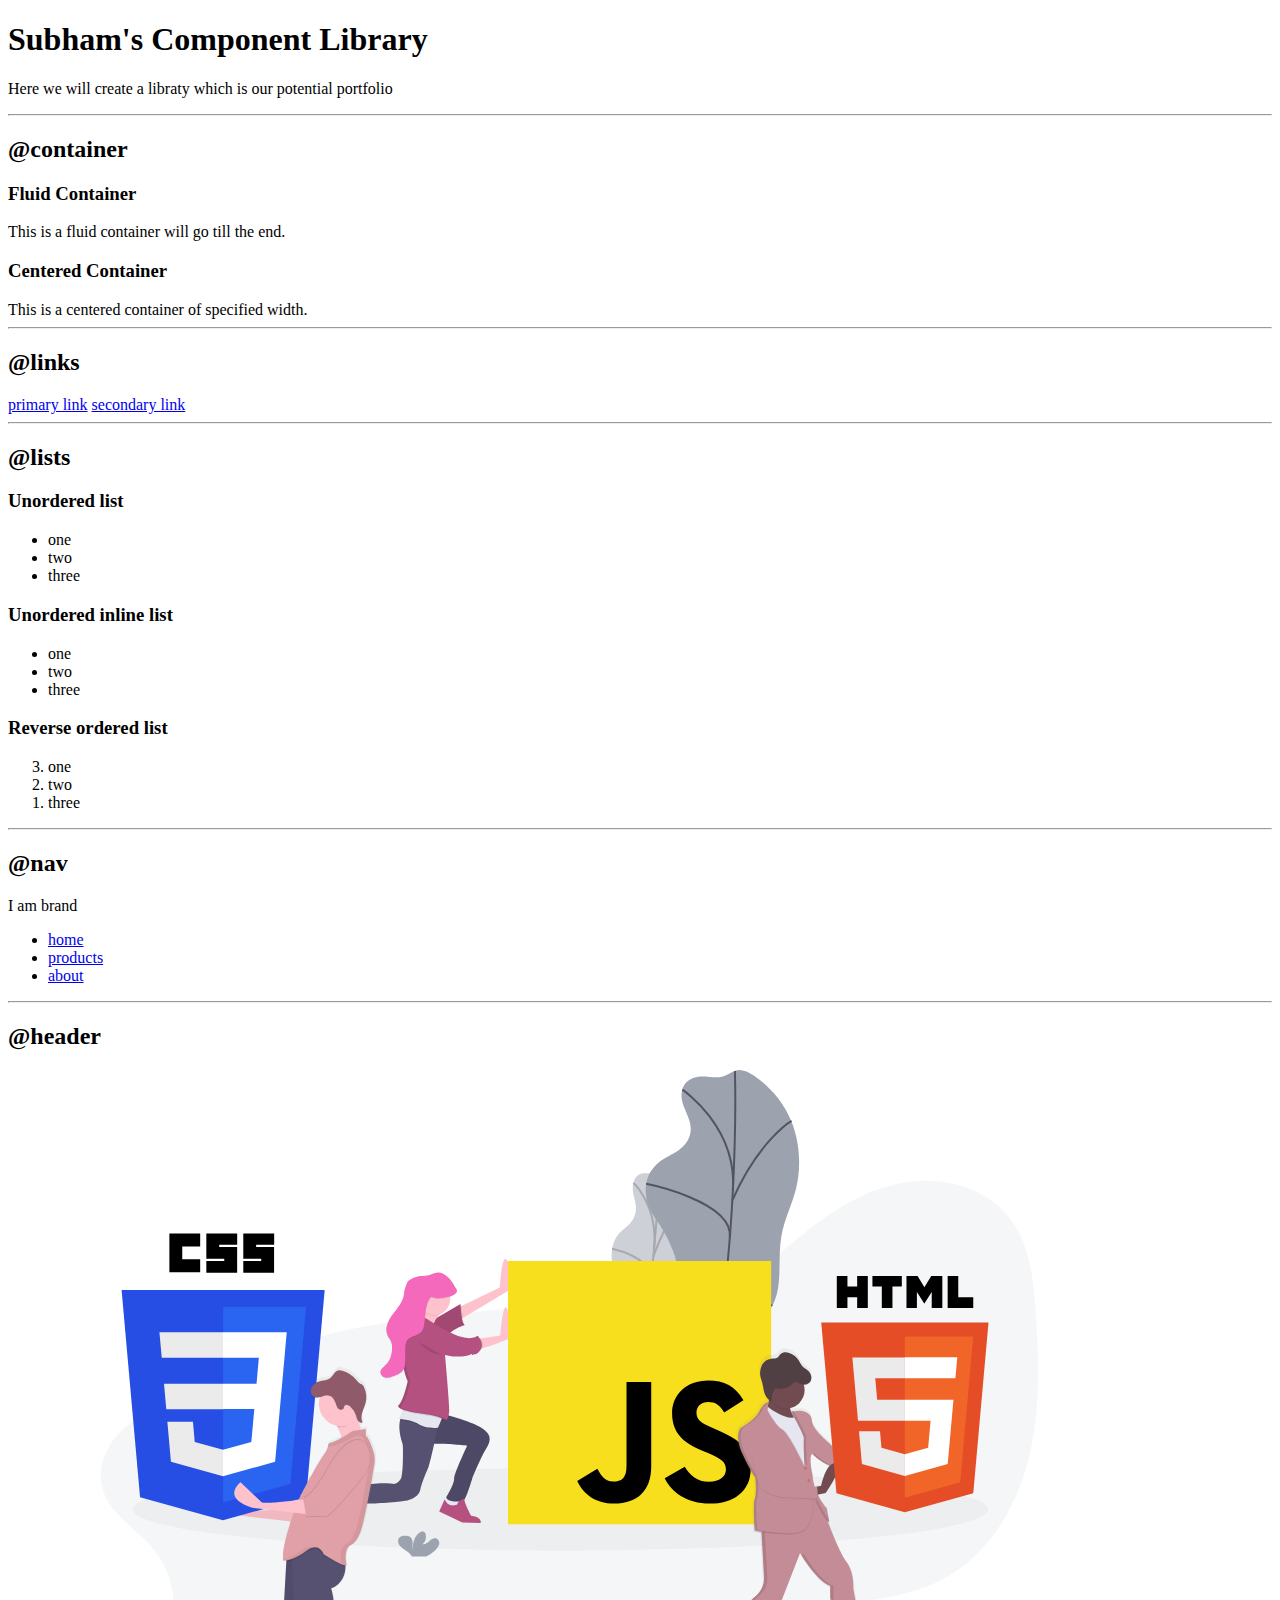
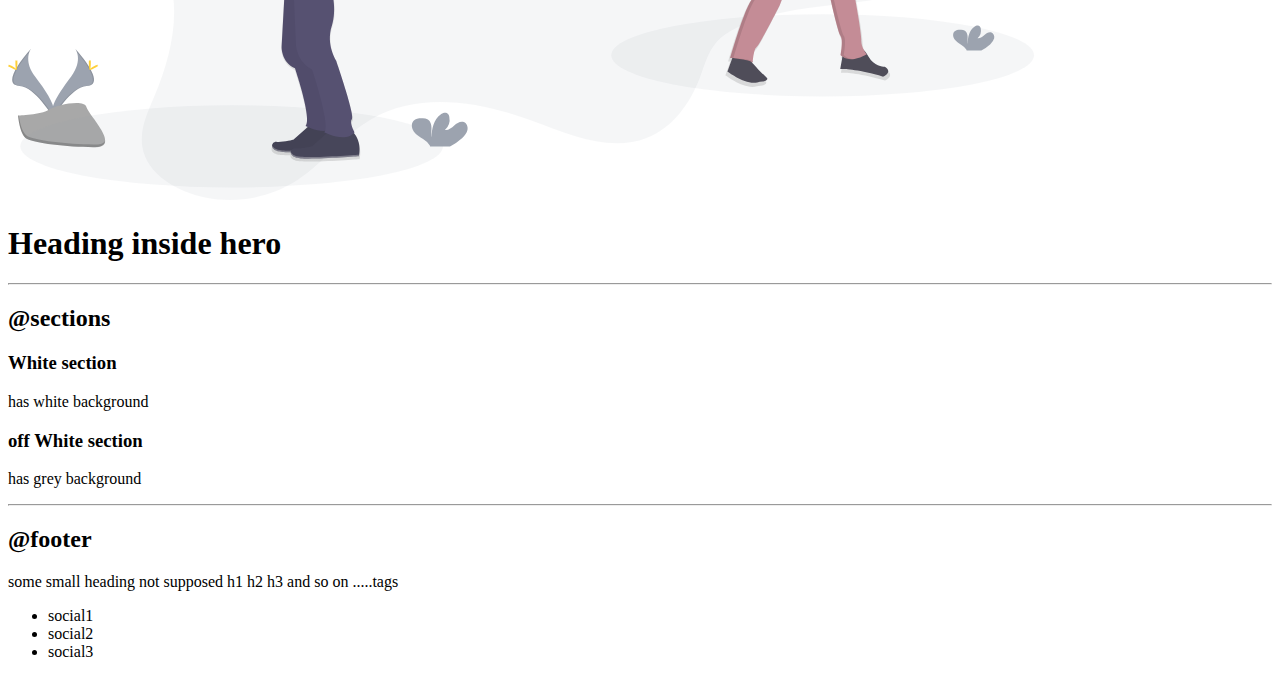
==== index.html @ 24790f1d "Update index.html" ====
<!DOCTYPE html>
<html lang="en">
<head>
    <meta charset="UTF-8">
    <meta http-equiv="X-UA-Compatible" content="IE=edge">
    <meta name="viewport" content="width=device-width, initial-scale=1.0">
    <title>Subham's Component Library</title>
    <link rel="stylesheet" href="styles.css">
</head>
<body>
    <h1>Subham's Component Library</h1>
    <div>
        <p>Here we will create a libraty which is our potential portfolio</p>
    </div>

    <hr>

    <h2>@container</h2>
    <h3>Fluid Container</h3>
    <div class="container container-fluid">
        This is a fluid container will go till the end.
    </div>

    <h3>Centered Container</h3>
    <div class="container container-center">
        This is a centered container of specified width.
    </div>

    <hr>
    <h2>@links</h2>
    <a class="links link-primary" href="/">primary link</a>
    <a class = "links link-secondary"href="/">secondary link</a>

    <hr>
    <h2>@lists</h2>

    <h3>Unordered list</h3>
    <ul class="list-no-bullets">
        <li>one</li>
        <li>two</li>
        <li>three</li>
    </ul>

    <h3 >Unordered inline list</h3>
    <ul class="list-no-bullets">
        <li class="list-item-inline">one</li>
        <li class="list-item-inline">two</li>
        <li class="list-item-inline">three</li>
    </ul>

    <h3>Reverse ordered list</h3>
    <ol reversed>
        <li>one</li>
        <li>two</li>
        <li>three</li>
    </ol>
    
    <hr>

    <h2>@nav</h2>
    <nav class = "navigation conatiner">
        <div class ="nav-brand">I am brand</div>

    <ul class="list-no-bullets">
        <li class="list-item-inline"><a href="/">home</a></li>
        <li class="list-item-inline"><a href="/">products</a></li>
        <li class="list-item-inline"><a href="/">about</a></li>
    </ul>

    </nav>
    
    <hr>

    <h2>@header</h2>
    
    <header>
        <img src="images/hero.svg" alt="programming image">
        <h1>Heading inside hero</h1>
    </header>

    <hr>

    <h2>@sections</h2>

    <section>
        <h3>White section</h3>
        <p>has white background</p>
    </section>

    <section>
        <h3>off White section</h3>
        <p>has grey background</p>
    </section>

    <hr>

    <h2>@footer</h2>

    <footer>
        <div>some small heading not supposed h1 h2 h3 and so on .....tags</div>
        <ul>
            <li>social1</li>
            <li>social2</li>
            <li>social3</li>
        </ul>
    </footer>

</body>
</html>
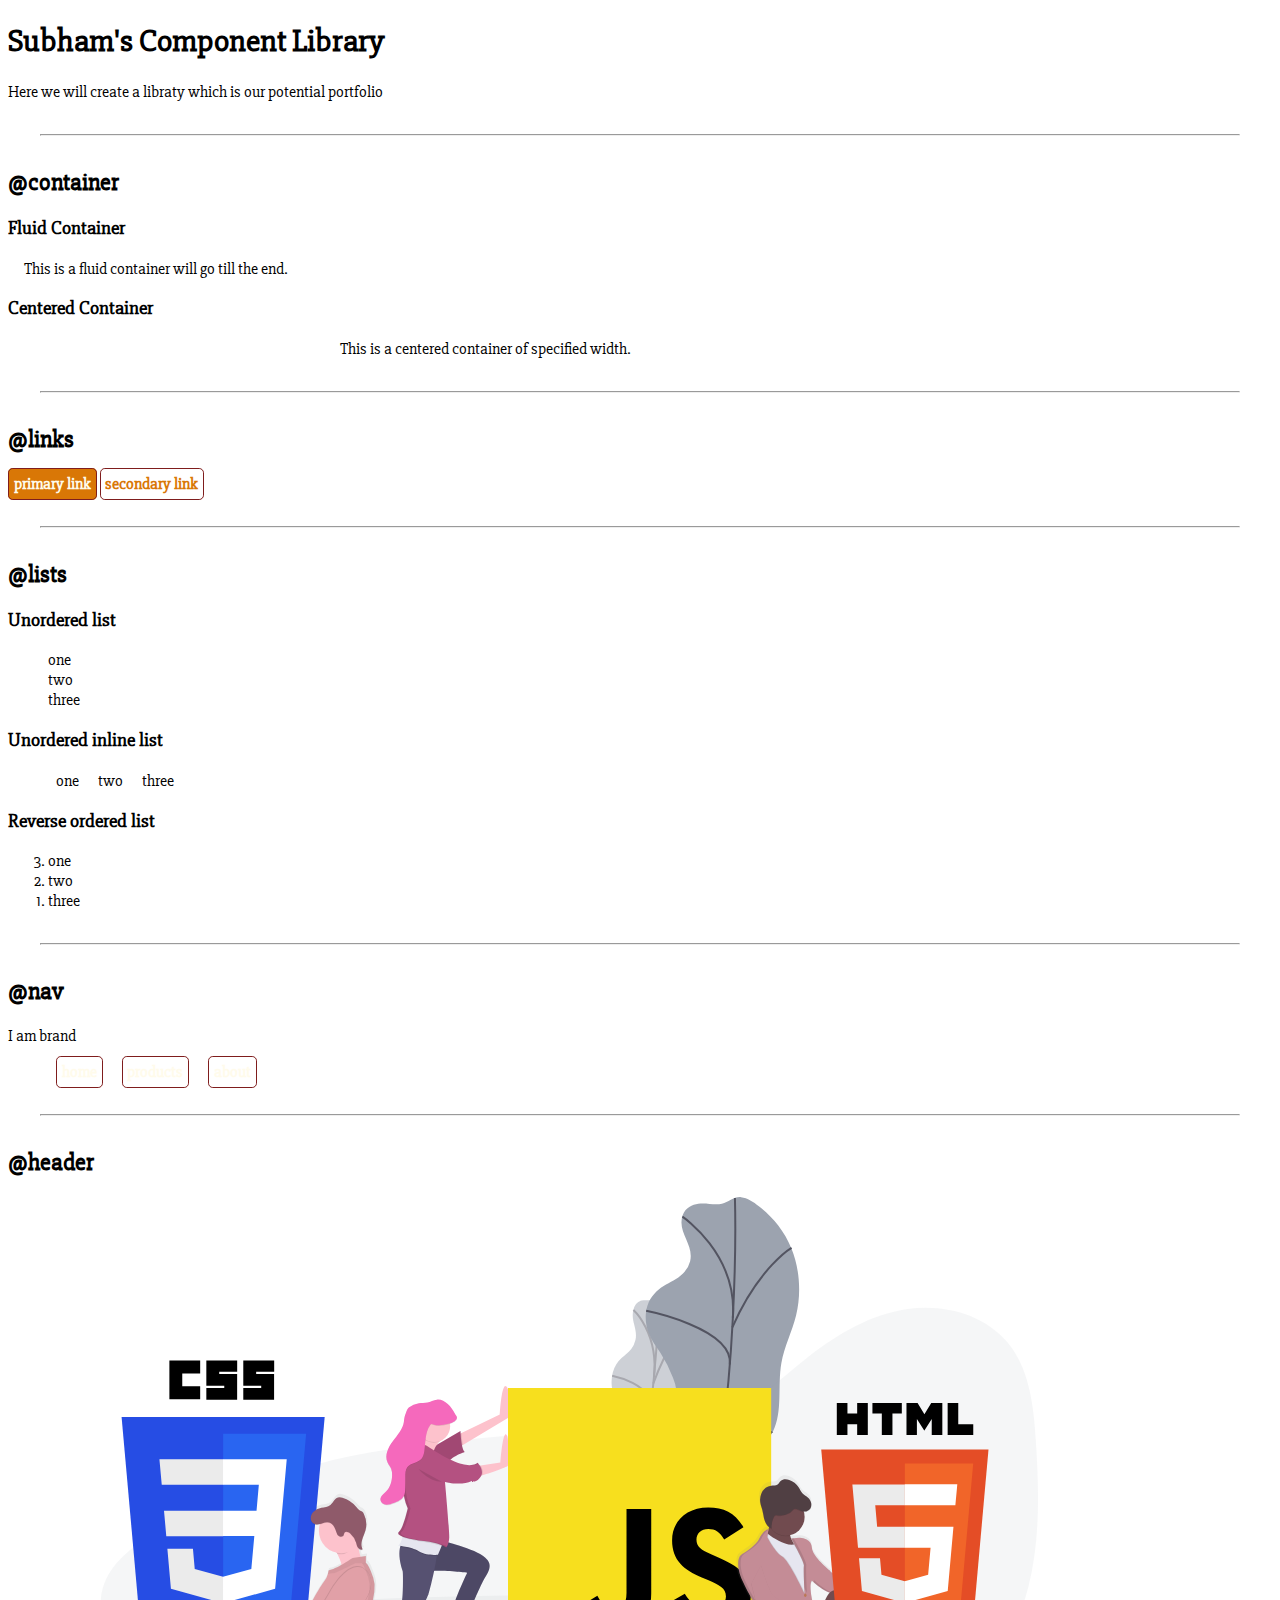
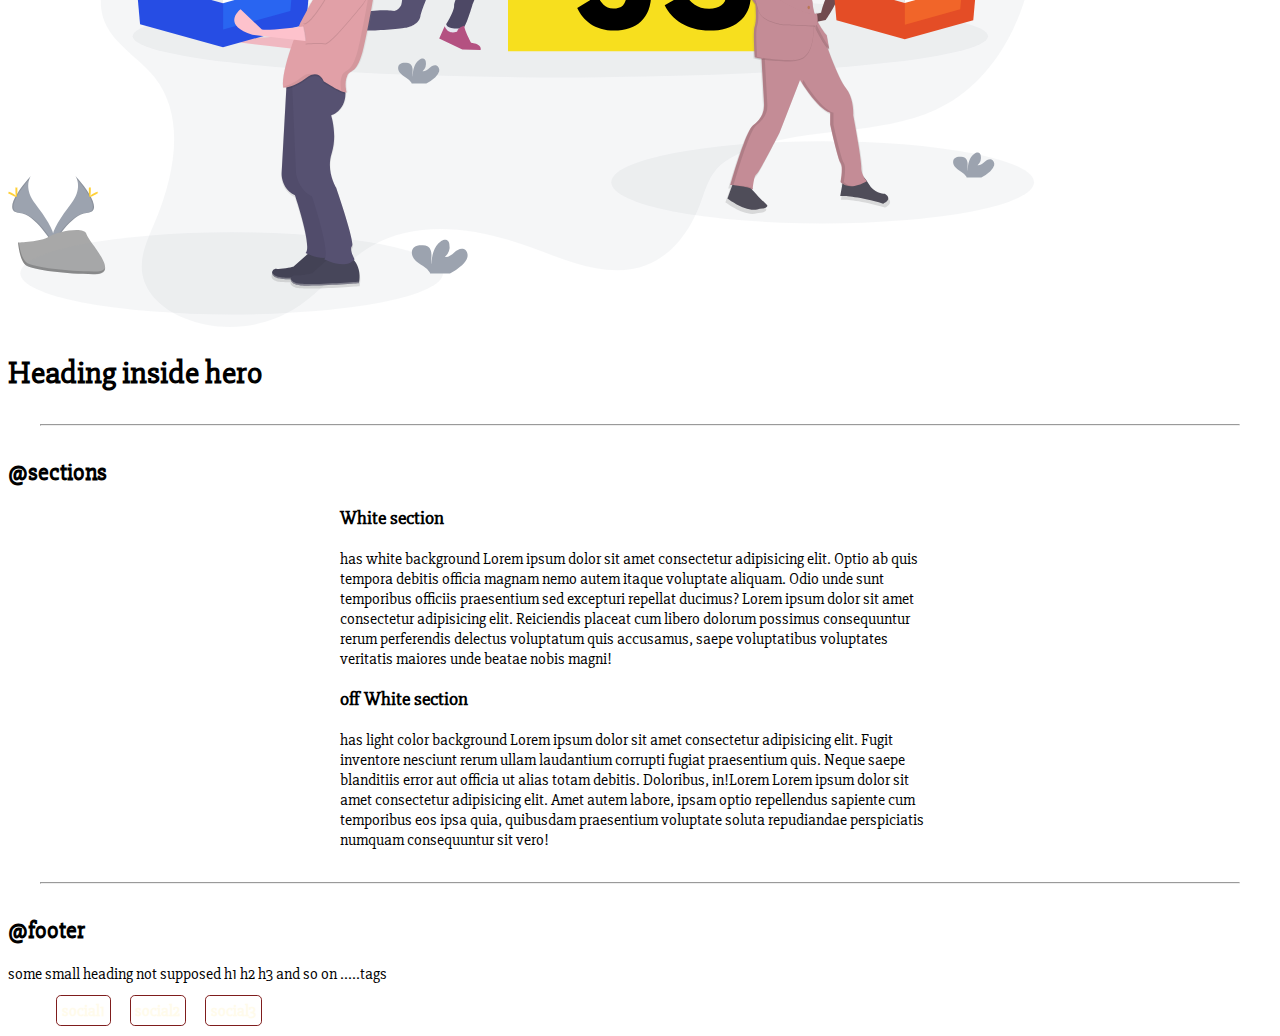
==== commit d6b33156: "Update index.html" ====
--- a/index.html
+++ b/index.html
@@ -61,10 +61,10 @@
     <nav class = "navigation conatiner">
         <div class ="nav-brand">I am brand</div>
 
-    <ul class="list-no-bullets">
-        <li class="list-item-inline"><a href="/">home</a></li>
-        <li class="list-item-inline"><a href="/">products</a></li>
-        <li class="list-item-inline"><a href="/">about</a></li>
+    <ul class="list-no-bullets nav-pills">
+        <li class="list-item-inline "><a class="links  links-active"href="/">home</a></li>
+        <li class="list-item-inline "><a class="links "href="/">products</a></li>
+        <li class="list-item-inline "><a class="links "href="/">about</a></li>
     </ul>
 
     </nav>
@@ -73,35 +73,39 @@
 
     <h2>@header</h2>
     
-    <header>
-        <img src="images/hero.svg" alt="programming image">
-        <h1>Heading inside hero</h1>
+    <header class="hero">
+        <img class="hero-img" src="images/hero.svg" alt="programming image">
+        <h1 class="hero-heading">Heading inside hero</h1>
     </header>
 
     <hr>
 
     <h2>@sections</h2>
 
-    <section>
-        <h3>White section</h3>
-        <p>has white background</p>
+    <section class="section">
+        <div class="container-center">
+            <h3>White section</h3>
+        <p>has white background Lorem ipsum dolor sit amet consectetur adipisicing elit. Optio ab quis tempora debitis officia magnam nemo autem itaque voluptate aliquam. Odio unde sunt temporibus officiis praesentium sed excepturi repellat ducimus? Lorem ipsum dolor sit amet consectetur adipisicing elit. Reiciendis placeat cum libero dolorum possimus consequuntur rerum perferendis delectus voluptatum quis accusamus, saepe voluptatibus voluptates veritatis maiores unde beatae nobis magni!</p>
+        </div>
     </section>
 
-    <section>
+    <section class="section lit-col">
+        <div class="container-center">
         <h3>off White section</h3>
-        <p>has grey background</p>
+        <p>has light color background Lorem ipsum dolor sit amet consectetur adipisicing elit. Fugit inventore nesciunt rerum ullam laudantium corrupti fugiat praesentium quis. Neque saepe blanditiis error aut officia ut alias totam debitis. Doloribus, in!Lorem Lorem ipsum dolor sit amet consectetur adipisicing elit. Amet autem labore, ipsam optio repellendus sapiente cum temporibus eos ipsa quia, quibusdam praesentium voluptate soluta repudiandae perspiciatis numquam consequuntur sit vero!</p>
+        </div>
     </section>
 
     <hr>
 
     <h2>@footer</h2>
 
-    <footer>
-        <div>some small heading not supposed h1 h2 h3 and so on .....tags</div>
-        <ul>
-            <li>social1</li>
-            <li>social2</li>
-            <li>social3</li>
+    <footer class="footer">
+        <div class="footer-header">some small heading not supposed h1 h2 h3 and so on .....tags</div>
+        <ul class="social-links list-no-bullets ">
+            <li class="list-item-inline"><a class="links" href="/">social1</a></li>
+            <li class="list-item-inline"><a class="links" href="/">social2</a></li>
+            <li class="list-item-inline"><a class="links" href="/">social3</a></li>
         </ul>
     </footer>
 
--- a/styles.css
+++ b/styles.css
@@ -0,0 +1,66 @@
+@import url('https://fonts.googleapis.com/css2?family=Slabo+27px&display=swap');
+
+:root{
+    
+    --primary-color: #D97706;
+    --light: #FFFBEB;
+    --dark :#7F1D1D;
+    
+}
+body{
+    font-family: 'Slabo 27px', serif;
+}
+
+hr{
+    margin : 2rem
+}
+
+/**container**/
+
+.container {
+    padding: 0rem 1rem;
+}
+
+.container-center{
+    max-width: 600px;
+    margin: auto;
+}
+
+/**links**/
+
+.links{
+    font-weight: bold;
+    color: var(--light);
+    text-decoration: none;
+    border: solid 1px  ;
+    border-color: var(--dark);
+    border-radius:0.3rem ;
+    padding: 0.3rem;
+    ;
+}
+
+.link-primary{
+    background-color: var(--primary-color);
+}
+
+.link-secondary{
+    color: var(--primary-color);
+}
+
+
+/**list**/
+
+.list-no-bullets{
+    list-style: none;
+}
+
+.list-item-inline{
+    display: inline;
+    padding: 0rem 0.5rem;
+}
+
+/**navigation**/
+
+
+
+
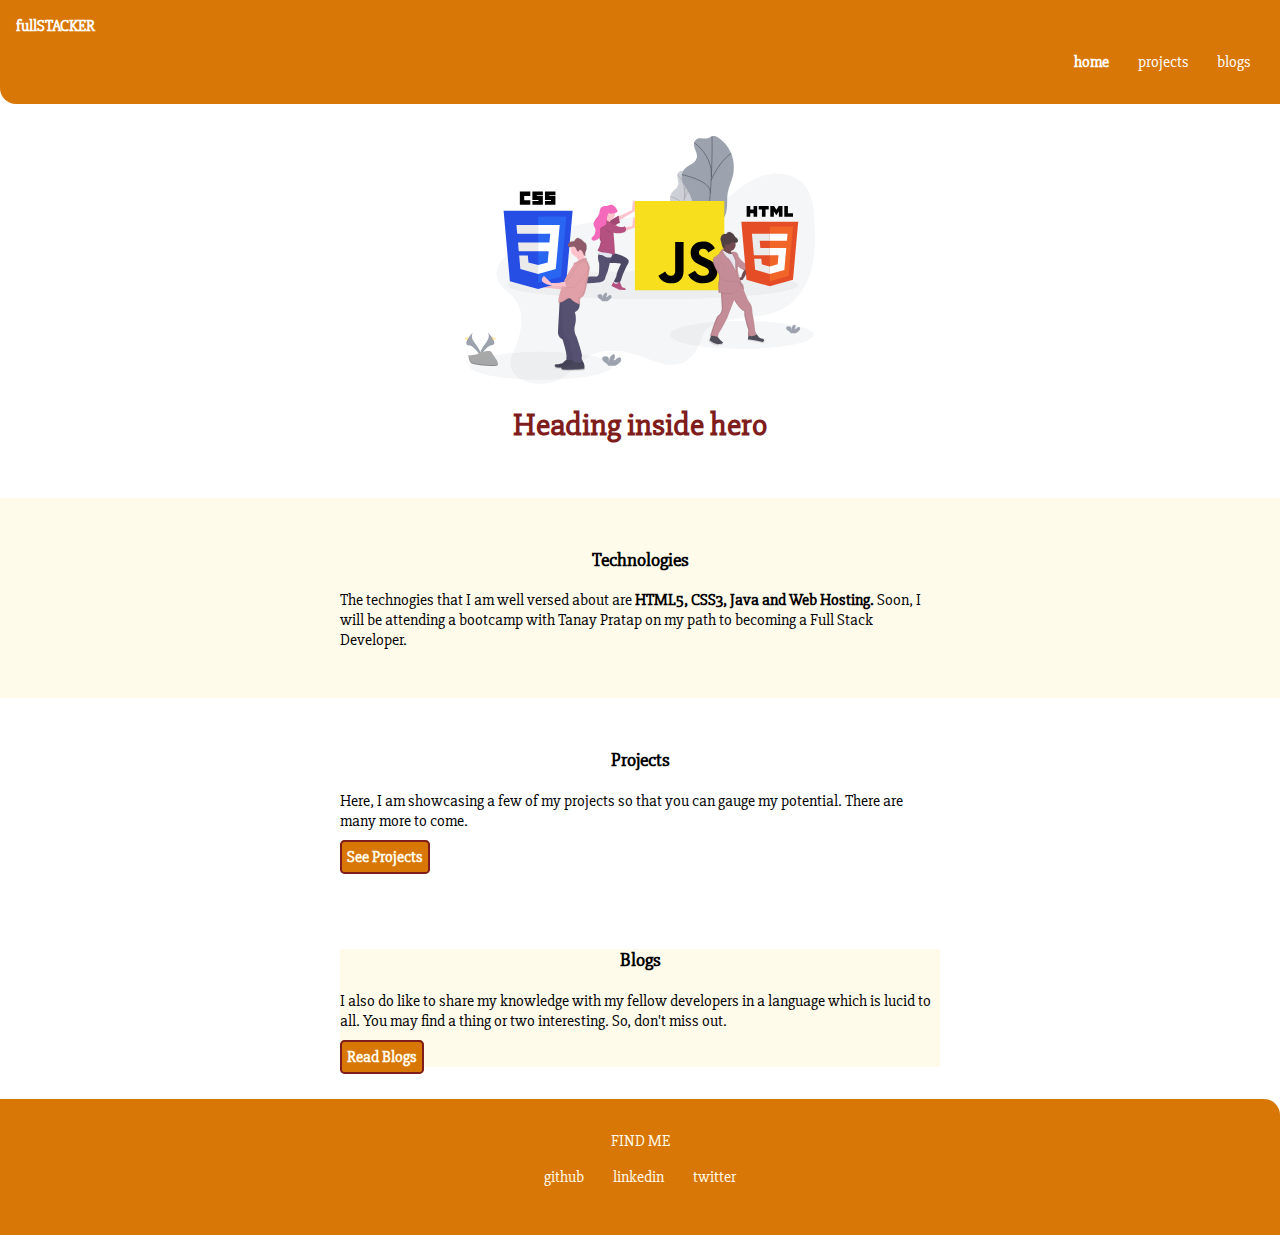
==== commit 5f21be7a: "update: main page" ====
--- a/index.html
+++ b/index.html
@@ -4,110 +4,60 @@
     <meta charset="UTF-8">
     <meta http-equiv="X-UA-Compatible" content="IE=edge">
     <meta name="viewport" content="width=device-width, initial-scale=1.0">
-    <title>Subham's Component Library</title>
+    <title>Document</title>
     <link rel="stylesheet" href="styles.css">
 </head>
 <body>
-    <h1>Subham's Component Library</h1>
-    <div>
-        <p>Here we will create a libraty which is our potential portfolio</p>
-    </div>
-
-    <hr>
-
-    <h2>@container</h2>
-    <h3>Fluid Container</h3>
-    <div class="container container-fluid">
-        This is a fluid container will go till the end.
-    </div>
-
-    <h3>Centered Container</h3>
-    <div class="container container-center">
-        This is a centered container of specified width.
-    </div>
-
-    <hr>
-    <h2>@links</h2>
-    <a class="links link-primary" href="/">primary link</a>
-    <a class = "links link-secondary"href="/">secondary link</a>
-
-    <hr>
-    <h2>@lists</h2>
-
-    <h3>Unordered list</h3>
-    <ul class="list-no-bullets">
-        <li>one</li>
-        <li>two</li>
-        <li>three</li>
-    </ul>
-
-    <h3 >Unordered inline list</h3>
-    <ul class="list-no-bullets">
-        <li class="list-item-inline">one</li>
-        <li class="list-item-inline">two</li>
-        <li class="list-item-inline">three</li>
-    </ul>
-
-    <h3>Reverse ordered list</h3>
-    <ol reversed>
-        <li>one</li>
-        <li>two</li>
-        <li>three</li>
-    </ol>
-    
-    <hr>
-
-    <h2>@nav</h2>
+     <!-- navigaation bar -->
     <nav class = "navigation conatiner">
-        <div class ="nav-brand">I am brand</div>
+        <div class ="nav-brand">fullSTACKER</div>
 
     <ul class="list-no-bullets nav-pills">
         <li class="list-item-inline "><a class="links  links-active"href="/">home</a></li>
-        <li class="list-item-inline "><a class="links "href="/">products</a></li>
-        <li class="list-item-inline "><a class="links "href="/">about</a></li>
+        <li class="list-item-inline "><a class="links "href="/">projects</a></li>
+        <li class="list-item-inline "><a class="links "href="/">blogs</a></li>
     </ul>
-
-    </nav>
-    
-    <hr>
-
-    <h2>@header</h2>
-    
+</nav>
+    <!-- header -->
     <header class="hero">
         <img class="hero-img" src="images/hero.svg" alt="programming image">
         <h1 class="hero-heading">Heading inside hero</h1>
     </header>
 
-    <hr>
-
-    <h2>@sections</h2>
-
-    <section class="section">
+    <!-- sections -->
+    <section class="section lit-col">
         <div class="container-center">
-            <h3>White section</h3>
-        <p>has white background Lorem ipsum dolor sit amet consectetur adipisicing elit. Optio ab quis tempora debitis officia magnam nemo autem itaque voluptate aliquam. Odio unde sunt temporibus officiis praesentium sed excepturi repellat ducimus? Lorem ipsum dolor sit amet consectetur adipisicing elit. Reiciendis placeat cum libero dolorum possimus consequuntur rerum perferendis delectus voluptatum quis accusamus, saepe voluptatibus voluptates veritatis maiores unde beatae nobis magni!</p>
+        <h3>Technologies</h3>
+        <p> The technogies that I am well versed about are <strong>HTML5, CSS3, Java and Web Hosting. </strong>  Soon, I will be attending a bootcamp with Tanay Pratap on my path to becoming a Full Stack Developer. </p>
         </div>
     </section>
 
-    <section class="section lit-col">
+    <section class="section ">
         <div class="container-center">
-        <h3>off White section</h3>
-        <p>has light color background Lorem ipsum dolor sit amet consectetur adipisicing elit. Fugit inventore nesciunt rerum ullam laudantium corrupti fugiat praesentium quis. Neque saepe blanditiis error aut officia ut alias totam debitis. Doloribus, in!Lorem Lorem ipsum dolor sit amet consectetur adipisicing elit. Amet autem labore, ipsam optio repellendus sapiente cum temporibus eos ipsa quia, quibusdam praesentium voluptate soluta repudiandae perspiciatis numquam consequuntur sit vero!</p>
+        <h3>Projects</h3>
+        <p> Here, I am showcasing a few of my projects so that you can gauge my potential. There are many more to come. </p>
+        <a class="links link-primary" href="/">See Projects</a>
         </div>
+        
     </section>
 
-    <hr>
+    <section class="section ">
+        <div class="container-center lit-col">
+        <h3>Blogs</h3>
+        <p> I also do like to share my knowledge with my fellow developers in a language which is lucid to all. You may find a thing or two interesting. So, don't miss out. </p>
+        <a class="links link-primary" href="/">Read Blogs</a>
+        </div>
+        
+    </section>
 
-    <h2>@footer</h2>
-
+    <!-- footer -->
     <footer class="footer">
-        <div class="footer-header">some small heading not supposed h1 h2 h3 and so on .....tags</div>
+        <div class="footer-header">FIND ME</div>
         <ul class="social-links list-no-bullets ">
-            <li class="list-item-inline"><a class="links" href="/">social1</a></li>
-            <li class="list-item-inline"><a class="links" href="/">social2</a></li>
-            <li class="list-item-inline"><a class="links" href="/">social3</a></li>
+            <li class="list-item-inline"><a class="links" href="https://github.com/Shekhar1412">github</a></li>
+            <li class="list-item-inline"><a class="links" href="https://www.linkedin.com/feed/">linkedin</a></li>
+            <li class="list-item-inline"><a class="links" href="https://twitter.com/home?lang=en">twitter</a></li>
         </ul>
     </footer>
-
 </body>
 </html>--- a/styles.css
+++ b/styles.css
@@ -9,6 +9,7 @@
 }
 body{
     font-family: 'Slabo 27px', serif;
+    margin: 0px;
 }
 
 hr{
@@ -30,22 +31,28 @@
 
 .links{
     font-weight: bold;
-    color: var(--light);
+    
     text-decoration: none;
-    border: solid 1px  ;
-    border-color: var(--dark);
-    border-radius:0.3rem ;
     padding: 0.3rem;
     ;
 }
 
 .link-primary{
     background-color: var(--primary-color);
+    border: solid 2px;
+    border-color: var(--dark);
+    border-radius:0.3rem ;
+    color: var(--light);
 }
 
 .link-secondary{
     color: var(--primary-color);
+    border: solid 2px;
+    border-color: var(--dark);
+    border-radius:0.3rem ;
+    
 }
+
 
 
 /**list**/
@@ -61,6 +68,77 @@
 
 /**navigation**/
 
+.navigation{
+    background-color: var(--primary-color);
+    padding: 1rem;
+    border-bottom-left-radius: 1rem;
+    
+}
+
+.navigation .links{
+    color: white;
+    font-weight: normal;
+}
+
+.navigation .nav-pills{
+    text-align: right;
+   
+}
+
+.nav-brand{
+    font-weight: bold;
+    color: white ;
+}
+
+.navigation .links-active{
+    font-weight: bold;
+}
 
 
+/**headers**/
+.hero{
+    padding: 2rem;
+}
 
+.hero .hero-img{
+    max-width: 350px;
+    display: block;
+    margin: auto;
+}
+
+.hero .hero-heading{
+    color: var(--dark);
+    text-align: center;
+}
+
+/**Section**/
+.section{
+    padding: 2rem;
+}
+.section h3{
+    text-align: center;
+   
+}
+
+.lit-col{
+    background-color: var(--light);
+}
+
+/**footer**/
+
+.footer{
+    background-color: var(--primary-color);
+    padding: 2rem;
+    text-align: center;
+    color: var(--light);
+    border-top-right-radius: 1rem;
+}
+
+.footer .links{
+    color: var(--light);
+    font-weight: normal;
+}
+
+.footer ul{
+    padding-inline-start:0px;
+}
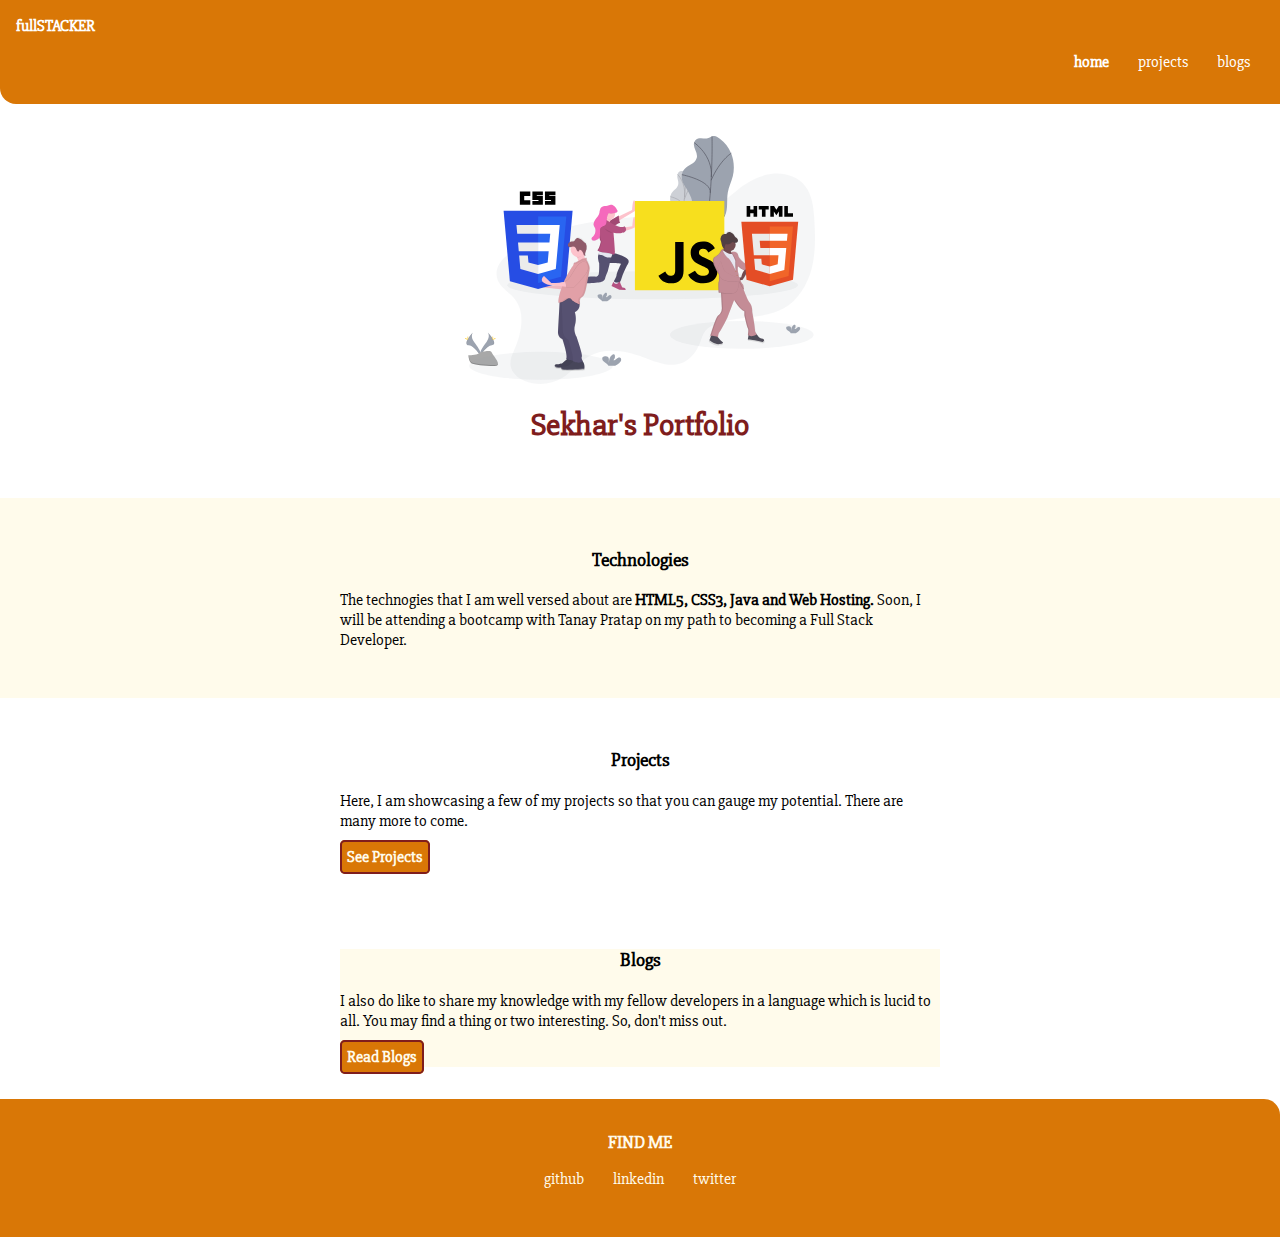
==== commit a9bf7f81: "fix: as per new pages requirements" ====
--- a/index.html
+++ b/index.html
@@ -14,14 +14,14 @@
 
     <ul class="list-no-bullets nav-pills">
         <li class="list-item-inline "><a class="links  links-active"href="/">home</a></li>
-        <li class="list-item-inline "><a class="links "href="/">projects</a></li>
-        <li class="list-item-inline "><a class="links "href="/">blogs</a></li>
+        <li class="list-item-inline "><a class="links "href="/projects.html">projects</a></li>
+        <li class="list-item-inline "><a class="links "href="/blogs.html">blogs</a></li>
     </ul>
 </nav>
     <!-- header -->
     <header class="hero">
         <img class="hero-img" src="images/hero.svg" alt="programming image">
-        <h1 class="hero-heading">Heading inside hero</h1>
+        <h1 class="hero-heading"> Sekhar's Portfolio</h1>
     </header>
 
     <!-- sections -->
--- a/styles.css
+++ b/styles.css
@@ -134,6 +134,11 @@
     border-top-right-radius: 1rem;
 }
 
+.footer .footer-header{
+    font-weight: bold;
+    font-size: large;
+}
+
 .footer .links{
     color: var(--light);
     font-weight: normal;
@@ -142,3 +147,21 @@
 .footer ul{
     padding-inline-start:0px;
 }
+
+
+/* Special changes made for the project page */
+/* 
+
+/* */ 
+.pro h2{
+    color: var(--primary-color);
+}
+
+.pro .links{
+    padding: 0rem 1rem;
+    margin-right: 1rem;
+}
+
+.pro .pro-list-item{
+    padding: 1rem;
+}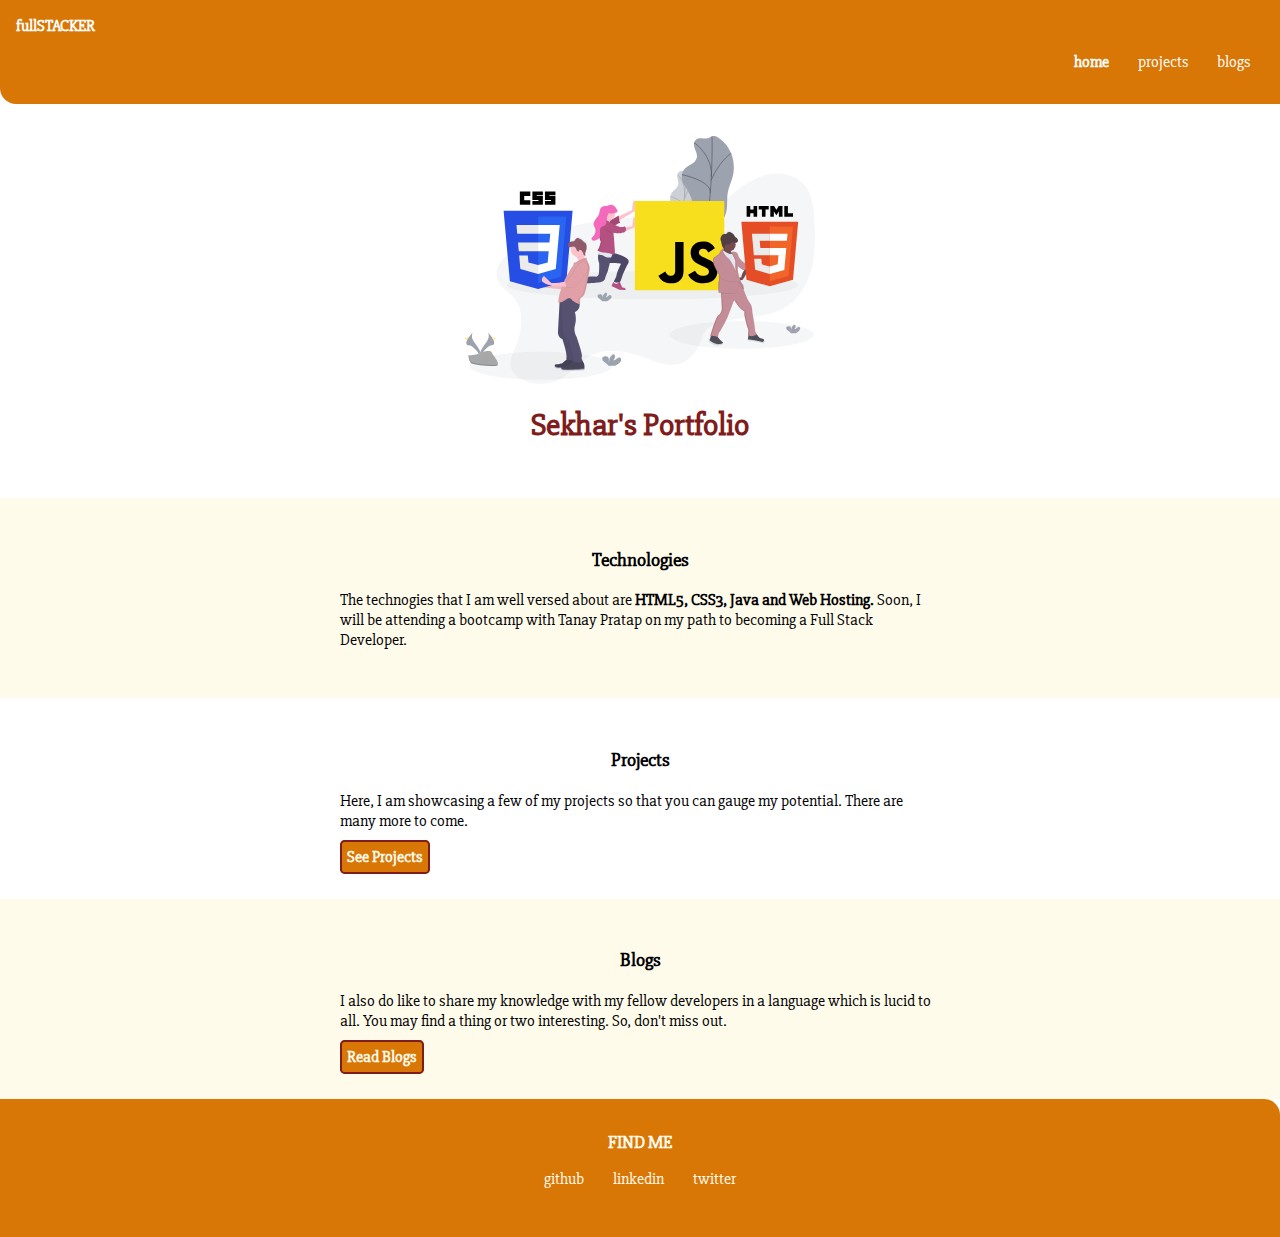
==== commit 42ec4bd5: "fix: blogs section" ====
--- a/index.html
+++ b/index.html
@@ -4,7 +4,7 @@
     <meta charset="UTF-8">
     <meta http-equiv="X-UA-Compatible" content="IE=edge">
     <meta name="viewport" content="width=device-width, initial-scale=1.0">
-    <title>Document</title>
+    <title>Sekhar | Portfolio</title>
     <link rel="stylesheet" href="styles.css">
 </head>
 <body>
@@ -36,16 +36,16 @@
         <div class="container-center">
         <h3>Projects</h3>
         <p> Here, I am showcasing a few of my projects so that you can gauge my potential. There are many more to come. </p>
-        <a class="links link-primary" href="/">See Projects</a>
+        <a class="links link-primary" href="/projects.html">See Projects</a>
         </div>
         
     </section>
 
-    <section class="section ">
-        <div class="container-center lit-col">
+    <section class="section lit-col">
+        <div class="container-center ">
         <h3>Blogs</h3>
         <p> I also do like to share my knowledge with my fellow developers in a language which is lucid to all. You may find a thing or two interesting. So, don't miss out. </p>
-        <a class="links link-primary" href="/">Read Blogs</a>
+        <a class="links link-primary" href="/blogs.html">Read Blogs</a>
         </div>
         
     </section>
--- a/styles.css
+++ b/styles.css
@@ -164,4 +164,14 @@
 
 .pro .pro-list-item{
     padding: 1rem;
+}
+
+
+/* Special changes made for the blog-1 page */
+/* 
+
+/* */ 
+
+.hero .blog-img{
+    max-height: 100rem;
 }